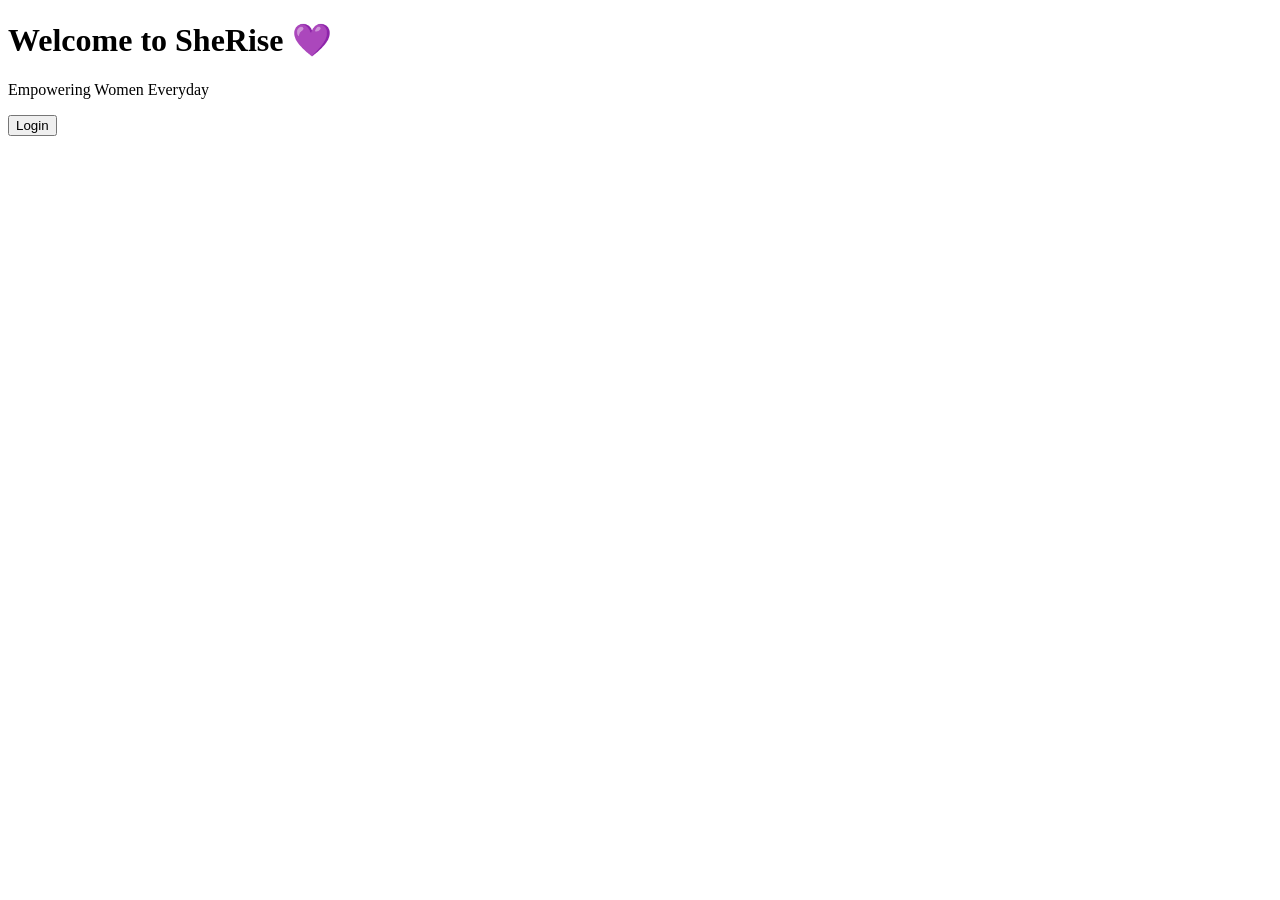
==== index.html @ 607ef7cb "Create initial index.html structure for SheRise app" ====
<!DOCTYPE html>
<html>
<head>
    <title>SheRise App</title>
    <link rel="stylesheet" href="style.css">
</head>
<body>

    <div class="container">
        <h1>Welcome to SheRise 💜</h1>
        <p>Empowering Women Everyday</p>
        
        <a href="login.html">
            <button>Login</button>
        </a>
    </div>

</body>
</html>
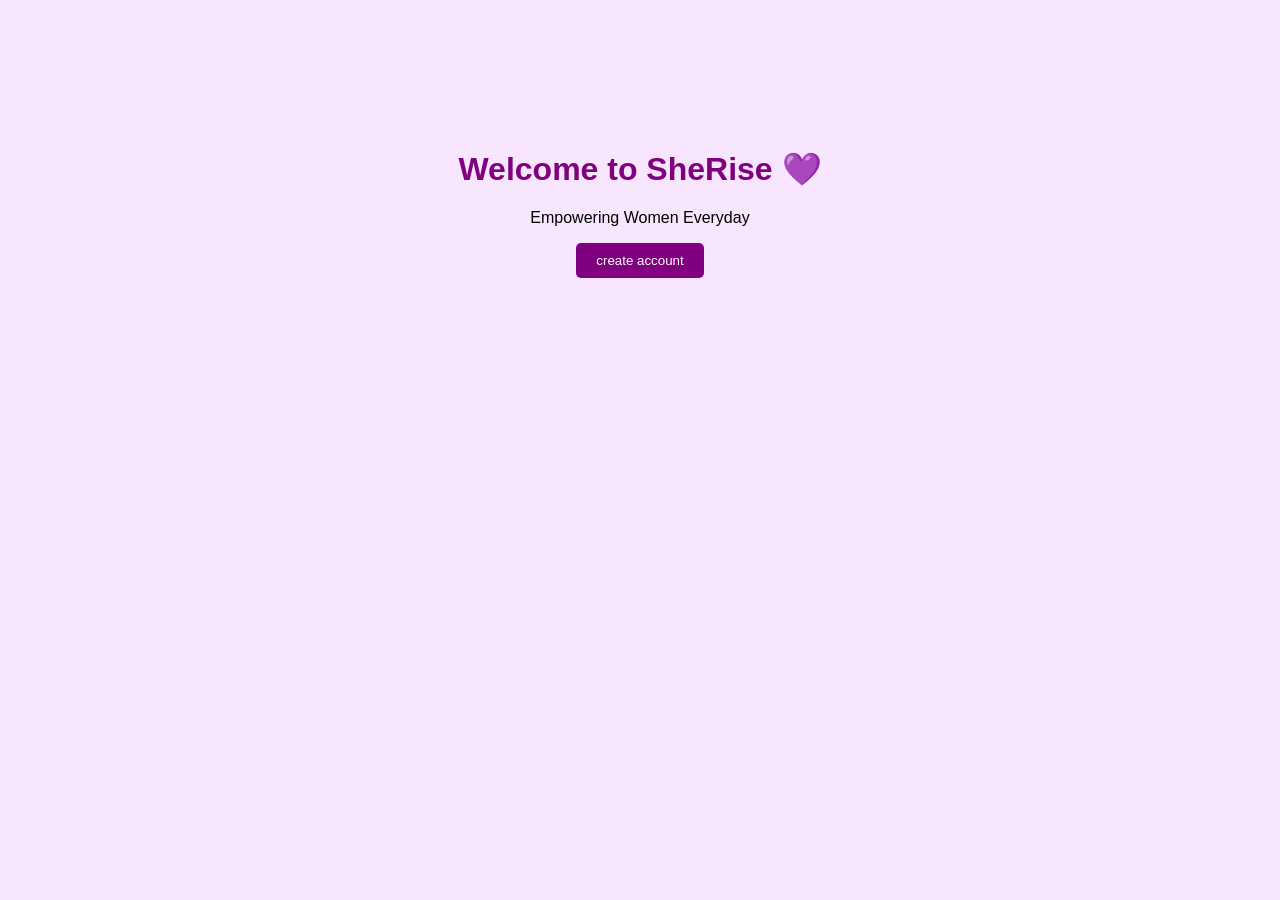
==== commit 7b1da84f: "Update index.html" ====
--- a/index.html
+++ b/index.html
@@ -10,8 +10,8 @@
         <h1>Welcome to SheRise 💜</h1>
         <p>Empowering Women Everyday</p>
         
-        <a href="login.html">
-            <button>Login</button>
+        <a href="signup.html">
+            <button>create account</button>
         </a>
     </div>
 
--- a/style.css
+++ b/style.css
@@ -0,0 +1,22 @@
+body {
+    font-family: Arial;
+    background-color: #f8e6ff;
+    text-align: center;
+}
+
+.container {
+    margin-top: 150px;
+}
+
+h1 {
+    color: purple;
+}
+
+button {
+    background-color: purple;
+    color: white;
+    padding: 10px 20px;
+    border: none;
+    border-radius: 5px;
+    cursor: pointer;
+}
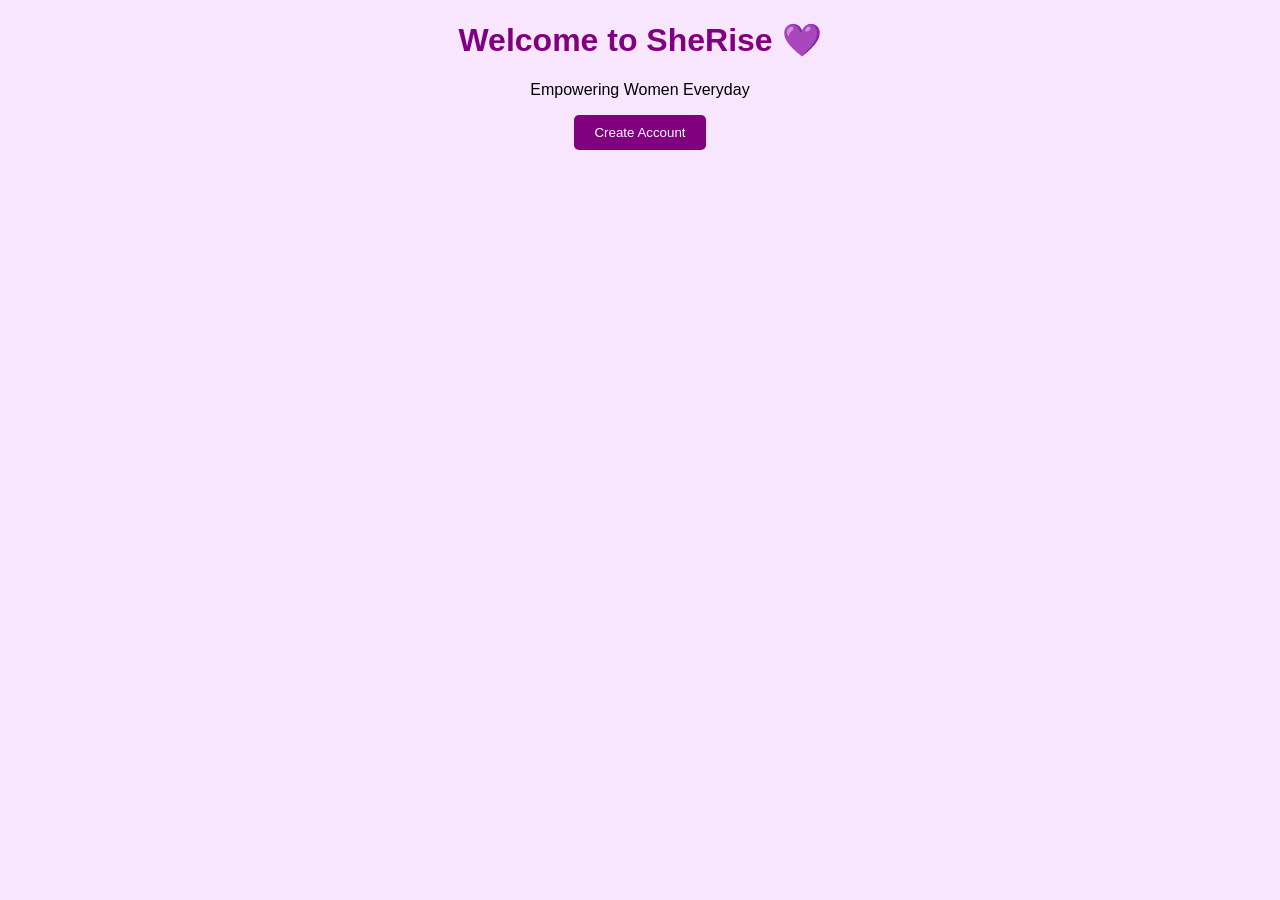
==== commit d819b41b: "Update index.html" ====
--- a/index.html
+++ b/index.html
@@ -1,19 +1,19 @@
 <!DOCTYPE html>
 <html>
 <head>
-    <title>SheRise App</title>
+    <title>SheRise</title>
     <link rel="stylesheet" href="style.css">
 </head>
 <body>
 
-    <div class="container">
-        <h1>Welcome to SheRise 💜</h1>
-        <p>Empowering Women Everyday</p>
-        
-        <a href="signup.html">
-            <button>create account</button>
-        </a>
-    </div>
+<div class="login-box">
+    <h1>Welcome to SheRise 💜</h1>
+    <p>Empowering Women Everyday</p>
+
+    <a href="signup.html">
+        <button>Create Account</button>
+    </a>
+</div>
 
 </body>
 </html>
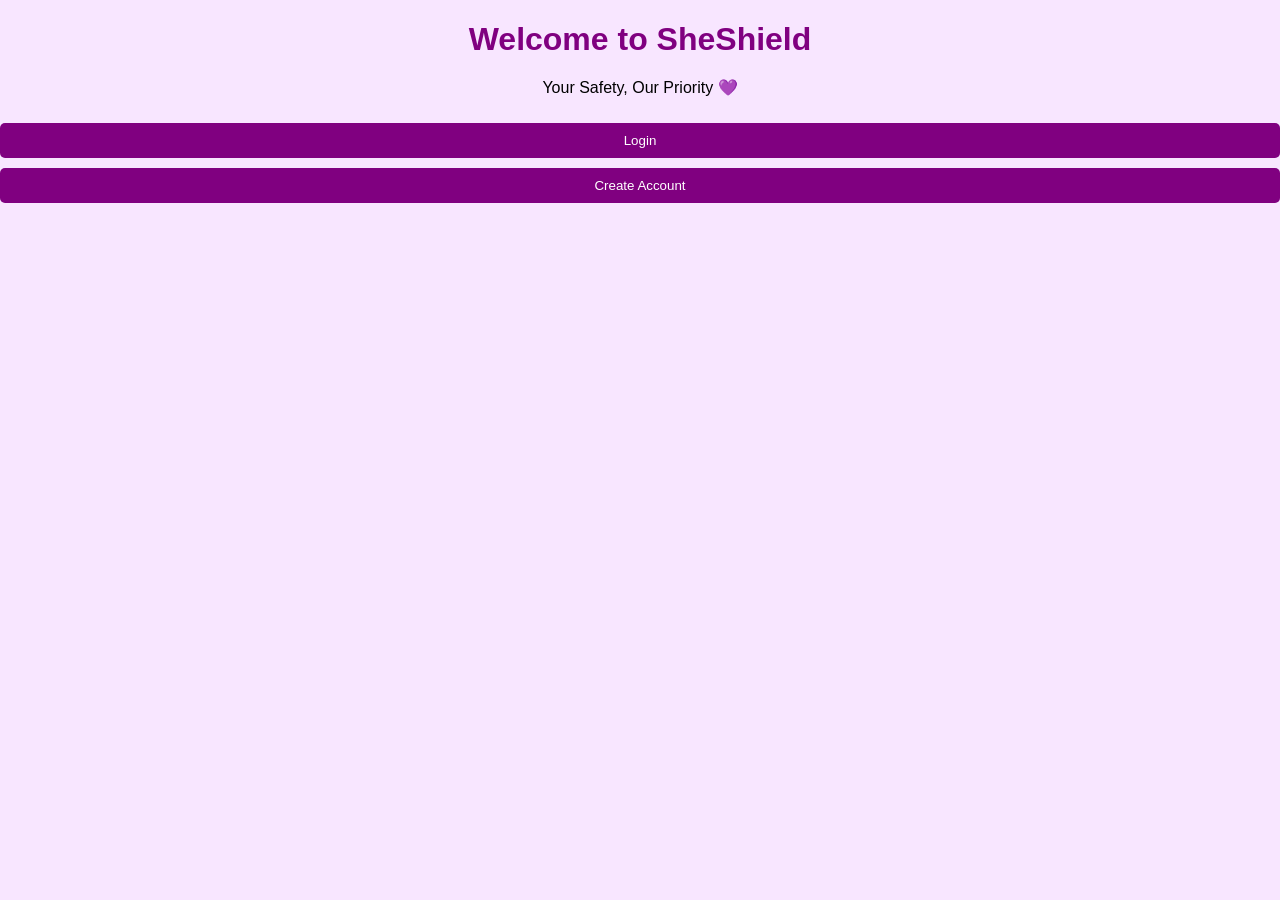
==== commit 4518bf09: "Update title and content for SheShield page" ====
--- a/index.html
+++ b/index.html
@@ -1,19 +1,21 @@
 <!DOCTYPE html>
 <html>
 <head>
-    <title>SheRise</title>
+    <title>SheShield - Women Safety</title>
     <link rel="stylesheet" href="style.css">
 </head>
 <body>
 
-<div class="login-box">
-    <h1>Welcome to SheRise 💜</h1>
-    <p>Empowering Women Everyday</p>
+    <h1>Welcome to SheShield</h1>
+    <p>Your Safety, Our Priority 💜</p>
 
-    <a href="signup.html">
+    <a href="login.html">
+        <button>Login</button>
+    </a>
+
+    <a href="register.html">
         <button>Create Account</button>
     </a>
-</div>
 
 </body>
 </html>
--- a/style.css
+++ b/style.css
@@ -1,22 +1,56 @@
 body {
-    font-family: Arial;
+    font-family: Arial, sans-serif;
     background-color: #f8e6ff;
     text-align: center;
+    margin: 0;
+    padding: 0;
 }
 
 .container {
-    margin-top: 150px;
+    width: 350px;
+    margin: 100px auto;
+    padding: 25px;
+    background-color: white;
+    border-radius: 10px;
+    box-shadow: 0 0 10px #ccc;
 }
 
-h1 {
+h1, h2 {
     color: purple;
+    margin-bottom: 20px;
+}
+
+label {
+    font-weight: bold;
+    display: block;
+    text-align: left;
+    margin-top: 10px;
+}
+
+input {
+    width: 100%;
+    padding: 8px;
+    margin-top: 5px;
+    margin-bottom: 15px;
+    border-radius: 5px;
+    border: 1px solid #ccc;
 }
 
 button {
+    width: 100%;
+    padding: 10px;
     background-color: purple;
     color: white;
-    padding: 10px 20px;
     border: none;
     border-radius: 5px;
     cursor: pointer;
+    margin-top: 10px;
 }
+
+button:hover {
+    background-color: darkviolet;
+}
+
+p {
+    margin-top: 15px;
+}
